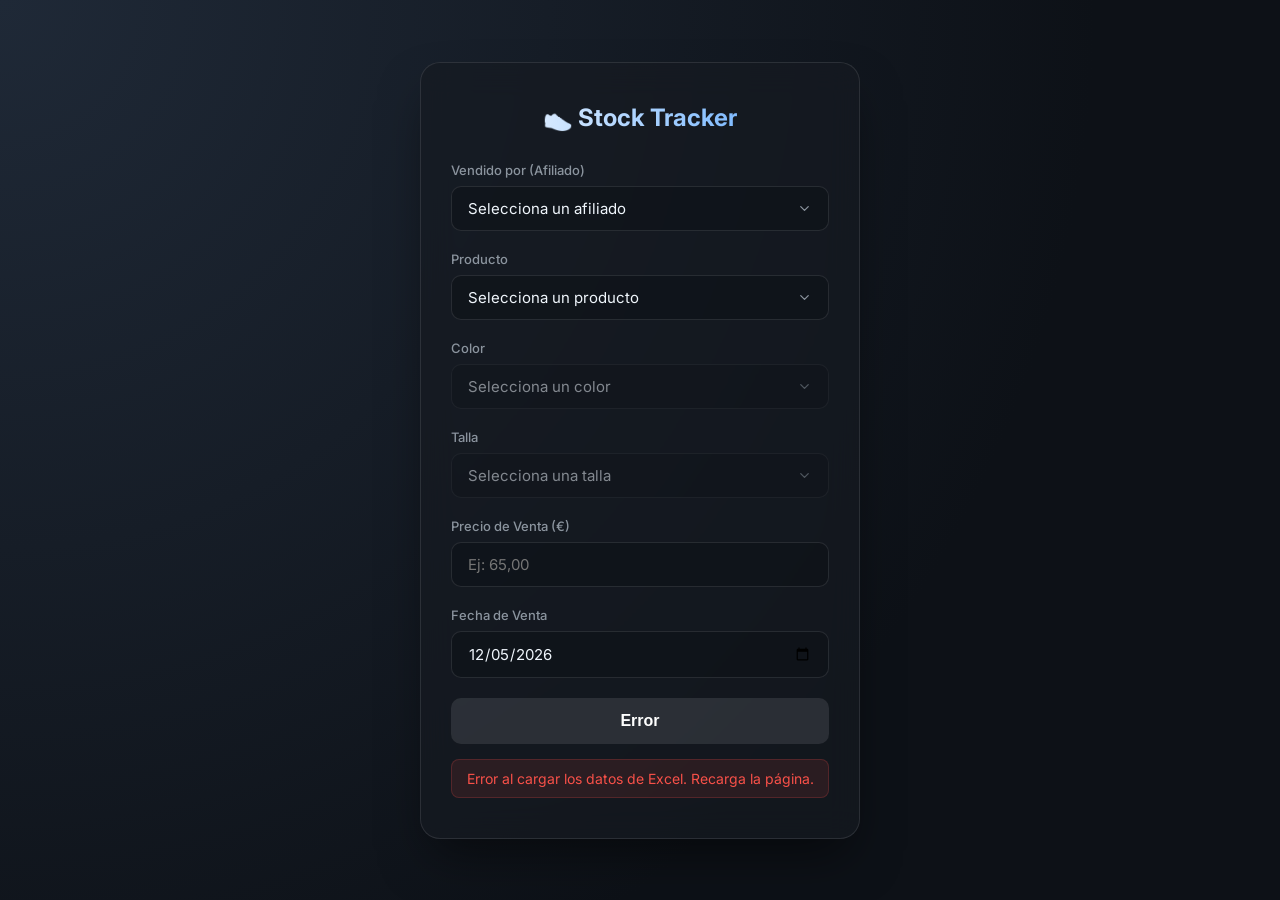
==== index.html @ aa40620c "Add files via upload" ====
<!DOCTYPE html>
<html lang="es">

<head>
    <meta charset="UTF-8">
    <meta name="viewport" content="width=device-width, initial-scale=1.0">
    <title>Vinted Tracker - Registro de Ventas</title>
    <link rel="stylesheet" href="style.css">
    <link href="https://fonts.googleapis.com/css2?family=Inter:wght@400;500;600;700&display=swap" rel="stylesheet">
</head>

<body>
    <div class="container">
        <div class="glass-card">
            <div class="header">
                <h1>👟 Stock Tracker</h1>
            </div>

            <form id="sales-form">
                <div class="form-group">
                    <label for="affiliate">Vendido por (Afiliado)</label>
                    <select id="affiliate" required>
                        <option value="" disabled selected>Selecciona un afiliado</option>
                    </select>
                </div>

                <div class="form-group">
                    <label for="product">Producto</label>
                    <select id="product" required>
                        <option value="" disabled selected>Selecciona un producto</option>
                    </select>
                </div>

                <div class="form-group">
                    <label for="color">Color</label>
                    <select id="color" disabled required>
                        <option value="" disabled selected>Selecciona un color</option>
                    </select>
                </div>

                <div class="form-group">
                    <label for="size">Talla</label>
                    <select id="size" disabled required>
                        <option value="" disabled selected>Selecciona una talla</option>
                    </select>
                </div>

                <div class="form-group">
                    <label for="price">Precio de Venta (€)</label>
                    <input type="text" inputmode="decimal" id="price" placeholder="Ej: 65,00" required
                        pattern="^\d+([.,]\d+)?$">
                </div>

                <div class="form-group">
                    <label for="date">Fecha de Venta</label>
                    <input type="date" id="date" required>
                </div>

                <button type="submit" id="save-btn" class="submit-btn">
                    <span>Guardar Venta</span>
                    <div class="loader-spinner" style="display: none;"></div>
                </button>
                <div id="status-message" class="status-message"></div>
            </form>
        </div>
    </div>

    <script src="script.js"></script>
</body>

</html>
---- style.css ----
:root {
    --bg-color: #0d1117;
    --card-bg: rgba(22, 27, 34, 0.7);
    --border-color: rgba(255, 255, 255, 0.1);
    --text-primary: #f0f6fc;
    --text-secondary: #8b949e;
    --accent: #58a6ff;
    --accent-hover: #3182ce;
    --error: #f85149;
    --success: #3fb950;
    --glass-blur: 16px;
}

* {
    box-sizing: border-box;
    margin: 0;
    padding: 0;
}

body {
    font-family: 'Inter', sans-serif;
    background-color: var(--bg-color);
    color: var(--text-primary);
    min-height: 100vh;
    display: flex;
    justify-content: center;
    align-items: center;
    background: radial-gradient(circle at top left, #1f2937, #0d1117 70%);
}

.container {
    width: 100%;
    max-width: 480px;
    padding: 20px;
}

.glass-card {
    background: var(--card-bg);
    border-radius: 20px;
    padding: 40px 30px;
    backdrop-filter: blur(var(--glass-blur));
    -webkit-backdrop-filter: blur(var(--glass-blur));
    border: 1px solid var(--border-color);
    box-shadow: 0 25px 50px -12px rgba(0, 0, 0, 0.5);
    transition: transform 0.3s ease;
}

.glass-card:hover {
    transform: translateY(-5px);
}

.header {
    text-align: center;
    margin-bottom: 30px;
}

.header h1 {
    font-size: 24px;
    font-weight: 700;
    margin-bottom: 8px;
    background: linear-gradient(90deg, #fff, #58a6ff);
    -webkit-background-clip: text;
    -webkit-text-fill-color: transparent;
}

.header p {
    color: var(--text-secondary);
    font-size: 14px;
}

.form-group {
    margin-bottom: 20px;
    position: relative;
}

label {
    display: block;
    font-size: 13px;
    font-weight: 500;
    margin-bottom: 8px;
    color: var(--text-secondary);
}

select, input {
    width: 100%;
    padding: 12px 16px;
    border-radius: 10px;
    background: rgba(13, 17, 23, 0.5);
    border: 1px solid var(--border-color);
    color: var(--text-primary);
    font-size: 15px;
    font-family: inherit;
    transition: all 0.3s ease;
    outline: none;
    -webkit-appearance: none;
    appearance: none;
}

/* Custom select arrow */
select {
    background-image: url("data:image/svg+xml;charset=UTF-8,%3csvg xmlns='http://www.w3.org/2000/svg' viewBox='0 0 24 24' fill='none' stroke='%238b949e' stroke-width='2' stroke-linecap='round' stroke-linejoin='round'%3e%3cpolyline points='6 9 12 15 18 9'%3e%3c/polyline%3e%3c/svg%3e");
    background-repeat: no-repeat;
    background-position: right 1rem center;
    background-size: 1em;
}

select:disabled {
    opacity: 0.5;
    cursor: not-allowed;
}

select:focus, input:focus {
    border-color: var(--accent);
    box-shadow: 0 0 0 3px rgba(88, 166, 255, 0.2);
}

.submit-btn {
    width: 100%;
    padding: 14px;
    border: none;
    border-radius: 10px;
    background: var(--accent);
    color: #fff;
    font-size: 16px;
    font-weight: 600;
    cursor: pointer;
    transition: all 0.3s ease;
    display: flex;
    justify-content: center;
    align-items: center;
    gap: 10px;
    margin-top: 10px;
}

.submit-btn:hover {
    background: var(--accent-hover);
    box-shadow: 0 4px 15px rgba(88, 166, 255, 0.4);
}

.submit-btn:disabled {
    background: var(--border-color);
    cursor: not-allowed;
    box-shadow: none;
}

.status-message {
    margin-top: 15px;
    text-align: center;
    font-size: 14px;
    padding: 10px;
    border-radius: 8px;
    display: none;
    animation: fadeIn 0.3s ease;
}

.status-message.success {
    display: block;
    background: rgba(63, 185, 80, 0.1);
    color: var(--success);
    border: 1px solid rgba(63, 185, 80, 0.2);
}

.status-message.error {
    display: block;
    background: rgba(248, 81, 73, 0.1);
    color: var(--error);
    border: 1px solid rgba(248, 81, 73, 0.2);
}

/* Spinner Loader */
.loader-spinner {
    width: 18px;
    height: 18px;
    border: 3px solid rgba(255, 255, 255, 0.3);
    border-radius: 50%;
    border-top-color: #fff;
    animation: spin 1s ease-in-out infinite;
}

@keyframes spin {
    to { transform: rotate(360deg); }
}

@keyframes fadeIn {
    from { opacity: 0; transform: translateY(-5px); }
    to { opacity: 1; transform: translateY(0); }
}
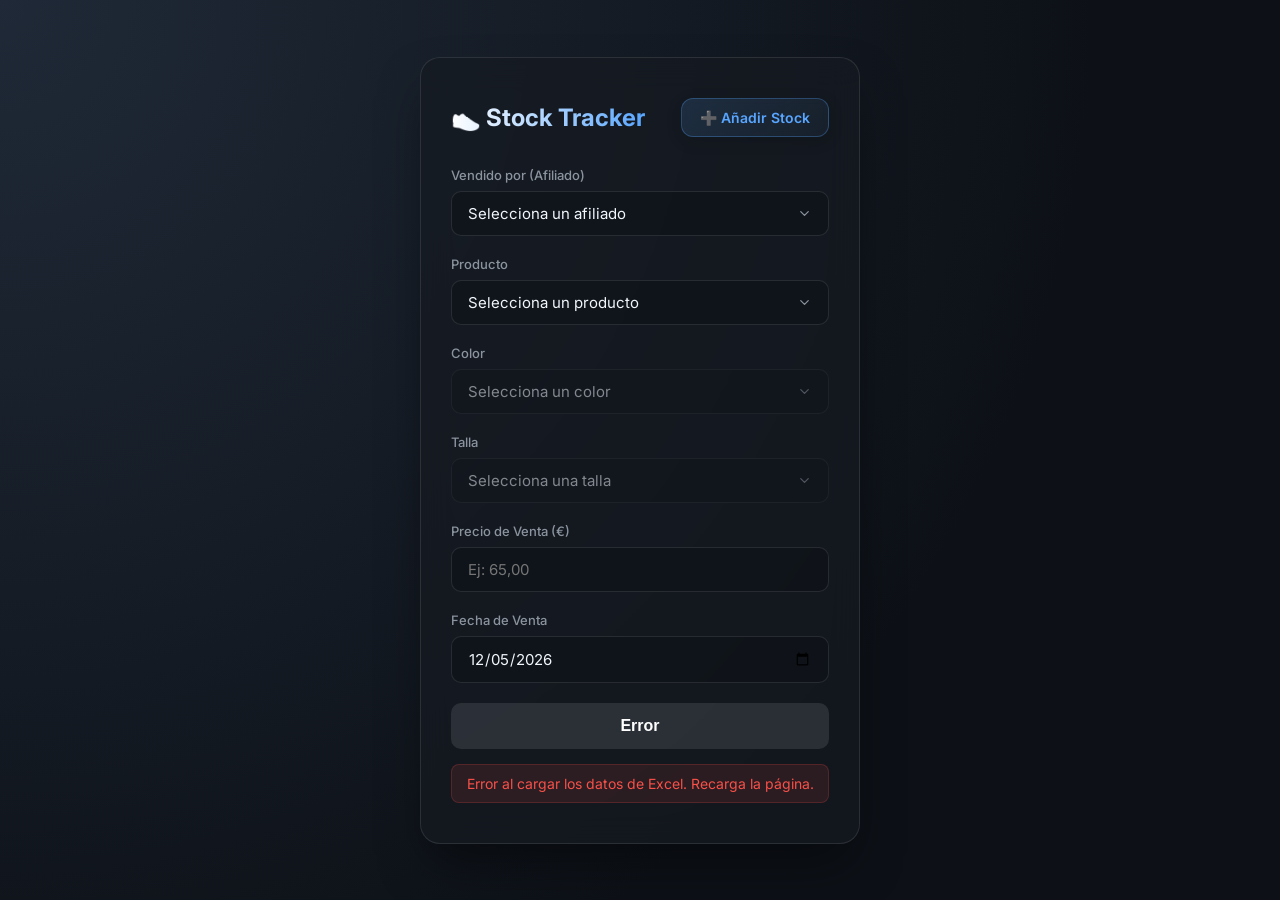
==== commit ddaff930: "Add files via upload" ====
--- a/index.html
+++ b/index.html
@@ -13,7 +13,16 @@
     <div class="container">
         <div class="glass-card">
             <div class="header">
-                <h1>👟 Stock Tracker</h1>
+                <div style="display: flex; justify-content: space-between; align-items: center;">
+                    <h1 style="margin: 0;">👟 Stock Tracker</h1>
+                    <div style="display: flex; gap: 10px;">
+                        <a href="add-stock.html"
+                            style="text-decoration: none; font-size: 14px; font-weight: 600; background: linear-gradient(135deg, rgba(88, 166, 255, 0.15) 0%, rgba(88, 166, 255, 0.05) 100%); border: 1px solid rgba(88, 166, 255, 0.3); padding: 10px 18px; border-radius: 12px; color: #58a6ff; display: inline-flex; align-items: center; gap: 8px; box-shadow: 0 4px 15px rgba(0,0,0,0.15); transition: all 0.3s ease; backdrop-filter: blur(5px);"
+                            onmouseover="this.style.background='linear-gradient(135deg, rgba(88, 166, 255, 0.25) 0%, rgba(88, 166, 255, 0.1) 100%)'; this.style.boxShadow='0 6px 20px rgba(88, 166, 255, 0.25)'; this.style.transform='translateY(-2px)';"
+                            onmouseout="this.style.background='linear-gradient(135deg, rgba(88, 166, 255, 0.15) 0%, rgba(88, 166, 255, 0.05) 100%)'; this.style.boxShadow='0 4px 15px rgba(0,0,0,0.15)'; this.style.transform='translateY(0)';"
+                            title="Añadir Stock">➕ Añadir Stock</a>
+                    </div>
+                </div>
             </div>
 
             <form id="sales-form">
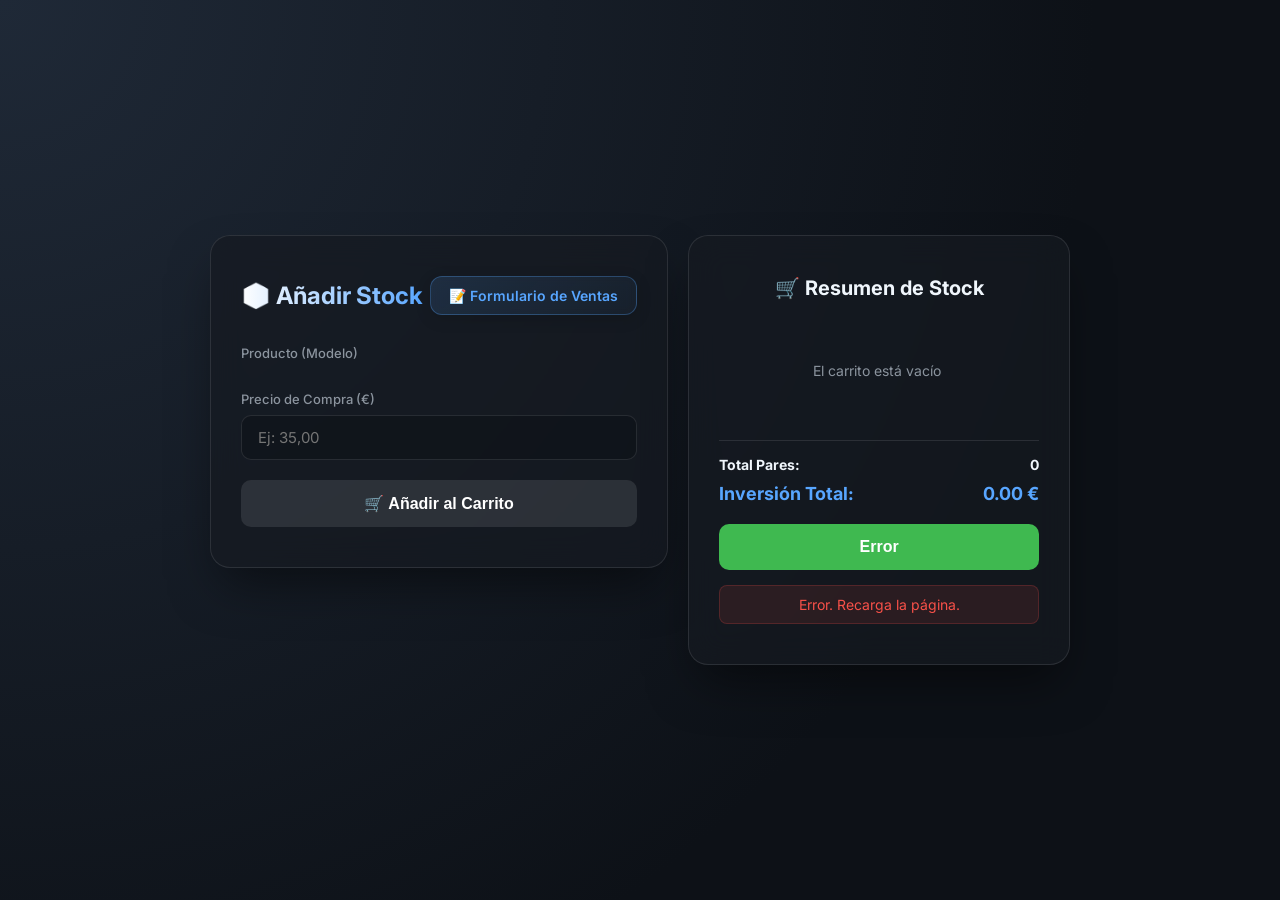
==== commit 7005f5b8: "Add files via upload" ====
--- a/index.html
+++ b/index.html
@@ -4,77 +4,114 @@
 <head>
     <meta charset="UTF-8">
     <meta name="viewport" content="width=device-width, initial-scale=1.0">
-    <title>Vinted Tracker - Registro de Ventas</title>
+    <title>Vinted Tracker - Añadir Stock</title>
     <link rel="stylesheet" href="style.css">
     <link href="https://fonts.googleapis.com/css2?family=Inter:wght@400;500;600;700&display=swap" rel="stylesheet">
 </head>
 
 <body>
-    <div class="container">
-        <div class="glass-card">
-            <div class="header">
-                <div style="display: flex; justify-content: space-between; align-items: center;">
-                    <h1 style="margin: 0;">👟 Stock Tracker</h1>
-                    <div style="display: flex; gap: 10px;">
-                        <a href="add-stock.html"
-                            style="text-decoration: none; font-size: 14px; font-weight: 600; background: linear-gradient(135deg, rgba(88, 166, 255, 0.15) 0%, rgba(88, 166, 255, 0.05) 100%); border: 1px solid rgba(88, 166, 255, 0.3); padding: 10px 18px; border-radius: 12px; color: #58a6ff; display: inline-flex; align-items: center; gap: 8px; box-shadow: 0 4px 15px rgba(0,0,0,0.15); transition: all 0.3s ease; backdrop-filter: blur(5px);"
-                            onmouseover="this.style.background='linear-gradient(135deg, rgba(88, 166, 255, 0.25) 0%, rgba(88, 166, 255, 0.1) 100%)'; this.style.boxShadow='0 6px 20px rgba(88, 166, 255, 0.25)'; this.style.transform='translateY(-2px)';"
-                            onmouseout="this.style.background='linear-gradient(135deg, rgba(88, 166, 255, 0.15) 0%, rgba(88, 166, 255, 0.05) 100%)'; this.style.boxShadow='0 4px 15px rgba(0,0,0,0.15)'; this.style.transform='translateY(0)';"
-                            title="Añadir Stock">➕ Añadir Stock</a>
+    <div class="main-wrapper">
+        <div class="container">
+            <div class="glass-card">
+                <div class="header">
+                    <div style="display: flex; justify-content: space-between; align-items: center;">
+                        <h1 style="margin: 0;">📦 Añadir Stock</h1>
+                        <div style="display: flex; gap: 10px;">
+                            <a href="sales-form.html"
+                                style="text-decoration: none; font-size: 14px; font-weight: 600; background: linear-gradient(135deg, rgba(88, 166, 255, 0.15) 0%, rgba(88, 166, 255, 0.05) 100%); border: 1px solid rgba(88, 166, 255, 0.3); padding: 10px 18px; border-radius: 12px; color: #58a6ff; display: inline-flex; align-items: center; gap: 8px; box-shadow: 0 4px 15px rgba(0,0,0,0.15); transition: all 0.3s ease; backdrop-filter: blur(5px);"
+                                onmouseover="this.style.background='linear-gradient(135deg, rgba(88, 166, 255, 0.25) 0%, rgba(88, 166, 255, 0.1) 100%)'; this.style.boxShadow='0 6px 20px rgba(88, 166, 255, 0.25)'; this.style.transform='translateY(-2px)';"
+                                onmouseout="this.style.background='linear-gradient(135deg, rgba(88, 166, 255, 0.15) 0%, rgba(88, 166, 255, 0.05) 100%)'; this.style.boxShadow='0 4px 15px rgba(0,0,0,0.15)'; this.style.transform='translateY(0)';"
+                                title="Formulario de Ventas">📝 Formulario de Ventas</a>
+                        </div>
                     </div>
                 </div>
+
+                <form id="add-stock-form">
+                    <div class="form-group">
+                        <label>Producto (Modelo)</label>
+                        <div id="products-grid"
+                            style="display: grid; grid-template-columns: repeat(2, 1fr); gap: 10px; margin-top: 10px;">
+                            <!-- Products will be injected here via JS -->
+                        </div>
+                    </div>
+
+                    <div class="form-group" id="product-container" style="display: none;">
+                        <label for="new-product">Nombre del nuevo modelo</label>
+                        <input type="text" id="new-product" placeholder="Escribe el nombre del modelo...">
+                    </div>
+
+                    <div class="form-group" id="colors-group" style="display: none;">
+                        <label>Color (Sugerencias para reponer)</label>
+                        <div id="colors-grid"
+                            style="display: grid; grid-template-columns: repeat(2, 1fr); gap: 10px; margin-top: 10px;">
+                            <!-- Colors will be injected here via JS -->
+                        </div>
+                    </div>
+
+                    <div class="form-group" id="color-container" style="display: none;">
+                        <label for="color">Nombre del color</label>
+                        <input type="text" id="color" placeholder="Escribe el color...">
+                    </div>
+
+                    <div class="form-group" id="sizes-group" style="display: none;">
+                        <label>Stock Comprado (Tallas 36 - 44)</label>
+                        <div id="sizes-grid"
+                            style="display: grid; grid-template-columns: repeat(3, 1fr); gap: 10px; margin-top: 10px;">
+                            <!-- Checkboxes will be injected here via JS -->
+                        </div>
+                    </div>
+
+                    <div class="form-group" style="margin-top: 20px;">
+                        <label for="price">Precio de Compra (€)</label>
+                        <input type="text" inputmode="decimal" id="price" placeholder="Ej: 35,00" required
+                            pattern="^\d+([.,]\d+)?$">
+                    </div>
+
+                    <button type="button" id="add-to-cart-btn" class="submit-btn" disabled>
+                        <span>🛒 Añadir al Carrito</span>
+                    </button>
+                </form>
             </div>
+        </div>
 
-            <form id="sales-form">
-                <div class="form-group">
-                    <label for="affiliate">Vendido por (Afiliado)</label>
-                    <select id="affiliate" required>
-                        <option value="" disabled selected>Selecciona un afiliado</option>
-                    </select>
+        <div class="cart-container">
+            <div class="glass-card">
+                <h2
+                    style="font-size: 20px; font-weight: 700; margin-bottom: 20px; text-align: center; color: var(--text-primary);">
+                    🛒 Resumen de Stock</h2>
+
+                <div id="cart-items"
+                    style="display:flex; flex-direction:column; min-height: 100px; max-height: 400px; overflow-y: auto; padding-right: 5px;">
+                    <div id="empty-cart-msg"
+                        style="text-align:center; color:var(--text-secondary); font-size:14px; margin:auto;">
+                        El carrito está vacío
+                    </div>
                 </div>
 
-                <div class="form-group">
-                    <label for="product">Producto</label>
-                    <select id="product" required>
-                        <option value="" disabled selected>Selecciona un producto</option>
-                    </select>
+                <div style="margin-top: 20px; padding-top: 15px; border-top: 1px solid var(--border-color);">
+                    <div
+                        style="display:flex; justify-content:space-between; font-weight:bold; margin-bottom:10px; font-size: 14px;">
+                        <span>Total Pares:</span>
+                        <span id="cart-total-pairs">0</span>
+                    </div>
+                    <div
+                        style="display:flex; justify-content:space-between; font-weight:bold; font-size:18px; color:var(--accent);">
+                        <span>Inversión Total:</span>
+                        <span id="cart-total-price">0.00 €</span>
+                    </div>
                 </div>
 
-                <div class="form-group">
-                    <label for="color">Color</label>
-                    <select id="color" disabled required>
-                        <option value="" disabled selected>Selecciona un color</option>
-                    </select>
-                </div>
-
-                <div class="form-group">
-                    <label for="size">Talla</label>
-                    <select id="size" disabled required>
-                        <option value="" disabled selected>Selecciona una talla</option>
-                    </select>
-                </div>
-
-                <div class="form-group">
-                    <label for="price">Precio de Venta (€)</label>
-                    <input type="text" inputmode="decimal" id="price" placeholder="Ej: 65,00" required
-                        pattern="^\d+([.,]\d+)?$">
-                </div>
-
-                <div class="form-group">
-                    <label for="date">Fecha de Venta</label>
-                    <input type="date" id="date" required>
-                </div>
-
-                <button type="submit" id="save-btn" class="submit-btn">
-                    <span>Guardar Venta</span>
+                <button type="button" id="save-all-btn" class="submit-btn" disabled
+                    style="margin-top: 20px; background: var(--success);">
+                    <span>🚀 Guardar Todo el Stock</span>
                     <div class="loader-spinner" style="display: none;"></div>
                 </button>
                 <div id="status-message" class="status-message"></div>
-            </form>
+            </div>
         </div>
     </div>
 
-    <script src="script.js"></script>
+    <script src="add-stock.js"></script>
 </body>
 
 </html>
--- a/style.css
+++ b/style.css
@@ -60,6 +60,7 @@
     margin-bottom: 8px;
     background: linear-gradient(90deg, #fff, #58a6ff);
     -webkit-background-clip: text;
+    background-clip: text;
     -webkit-text-fill-color: transparent;
 }
 
@@ -81,7 +82,8 @@
     color: var(--text-secondary);
 }
 
-select, input {
+select,
+input {
     width: 100%;
     padding: 12px 16px;
     border-radius: 10px;
@@ -109,7 +111,8 @@
     cursor: not-allowed;
 }
 
-select:focus, input:focus {
+select:focus,
+input:focus {
     border-color: var(--accent);
     box-shadow: 0 0 0 3px rgba(88, 166, 255, 0.2);
 }
@@ -178,10 +181,105 @@
 }
 
 @keyframes spin {
-    to { transform: rotate(360deg); }
+    to {
+        transform: rotate(360deg);
+    }
 }
 
 @keyframes fadeIn {
-    from { opacity: 0; transform: translateY(-5px); }
-    to { opacity: 1; transform: translateY(0); }
-}
+    from {
+        opacity: 0;
+        transform: translateY(-5px);
+    }
+
+    to {
+        opacity: 1;
+        transform: translateY(0);
+    }
+}
+
+/* Cart Styles */
+.main-wrapper {
+    display: flex;
+    gap: 20px;
+    width: 100%;
+    max-width: 900px;
+    padding: 20px;
+    align-items: flex-start;
+}
+
+.main-wrapper .container {
+    flex: 1.2;
+    padding: 0;
+    max-width: none;
+}
+
+.cart-container {
+    flex: 1;
+    position: sticky;
+    top: 20px;
+}
+
+.cart-item {
+    background: rgba(255, 255, 255, 0.05);
+    border: 1px solid var(--border-color);
+    border-radius: 10px;
+    padding: 12px;
+    margin-bottom: 8px;
+    display: flex;
+    flex-direction: column;
+    gap: 5px;
+    animation: fadeIn 0.3s ease;
+}
+
+.cart-item-header {
+    display: flex;
+    justify-content: space-between;
+    align-items: center;
+}
+
+.cart-item-title {
+    font-weight: 600;
+    font-size: 14px;
+    color: var(--text-primary);
+}
+
+.remove-btn {
+    background: transparent;
+    border: none;
+    color: var(--error);
+    cursor: pointer;
+    font-size: 16px;
+    padding: 2px;
+    transition: transform 0.2s;
+    line-height: 1;
+}
+
+.remove-btn:hover {
+    transform: scale(1.15);
+}
+
+.cart-item-sizes {
+    font-size: 12px;
+    color: var(--text-secondary);
+}
+
+.cart-item-price {
+    font-weight: 600;
+    color: var(--accent);
+    font-size: 13px;
+    text-align: right;
+}
+
+@media (max-width: 768px) {
+    .main-wrapper {
+        flex-direction: column;
+    }
+
+    .main-wrapper .container,
+    .cart-container {
+        width: 100%;
+        position: static;
+        flex: none;
+    }
+}
